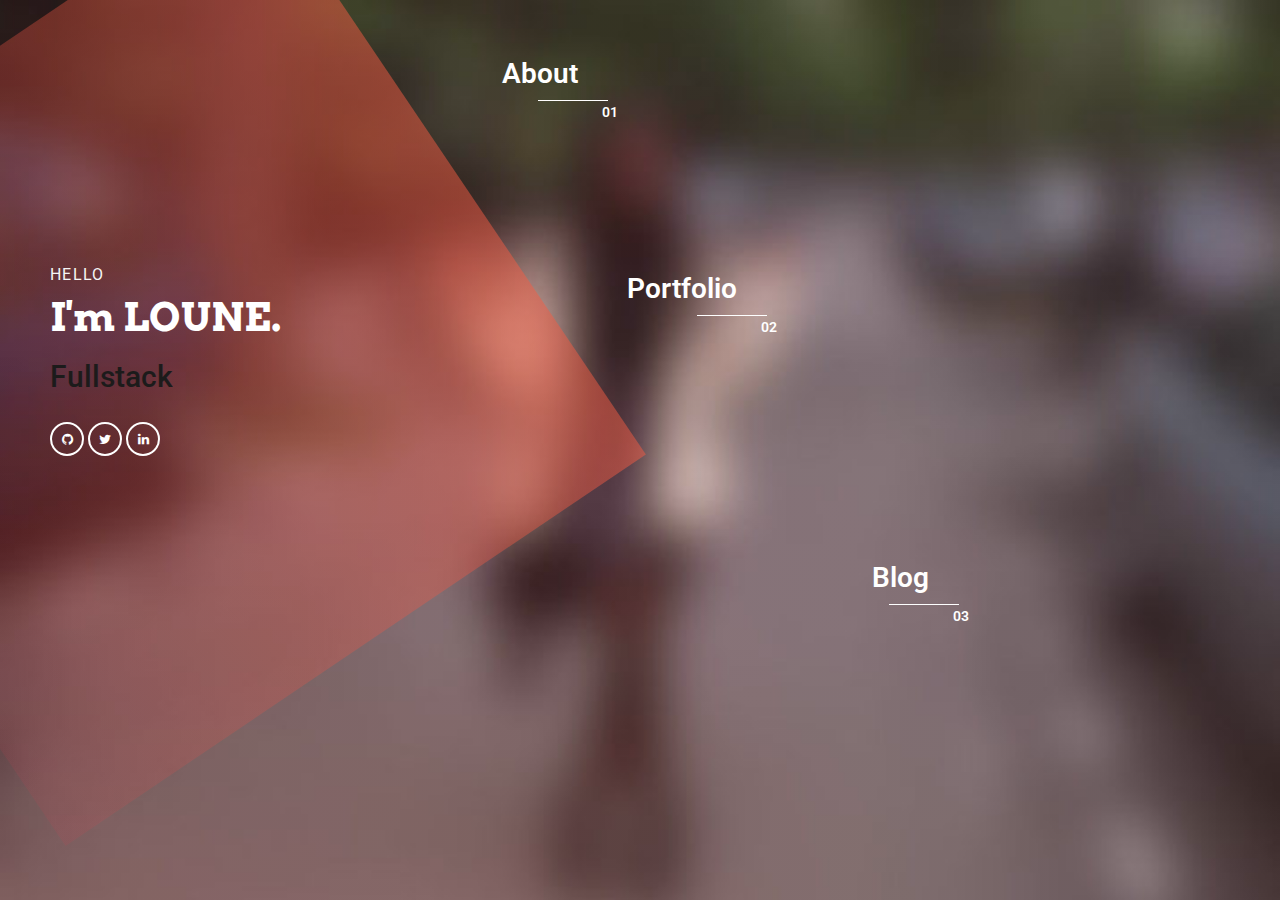
==== index.html @ af288741 "paris bg" ====
<!--Template Name: Falix Ford
File Name: index.html
Author Name: ThemeVault
Author URI: http://www.themevault.net/
License URI: http://www.themevault.net/license/-->

<!DOCTYPE html>
<html lang="en">
  <head>
    <title>Loune.dev</title>
    <meta name="description" content="LOUNE" />
    <meta name="keywords" content="" />
    <meta name="author" content="ThemeVault" />
    <meta charset="UTF-8" />
    <meta
      name="viewport"
      content="width=device-width, initial-scale=1, shrink-to-fit=no"
    />
    <link rel="icon" src="./images/favicon.png" type="image/gif" sizes="16x16"/>

    <!--styles-->
    <link rel="stylesheet" href="css/bootstrap.css" />
    <!--plugin css-->
    <link rel="stylesheet" href="css/owl.carousel.min.css" />
    <link rel="stylesheet" href="css/magnific-popup.css" />

    <!--custom css-->
    <link rel="stylesheet" href="css/style.css" />
    <link rel="stylesheet" href="css/responsive.css" />

    <!--script-->
    <script src="js/jquery-2.0.0.min.js" type="text/javascript"></script>
    <script src="js/bootstrap.min.js" type="text/javascript"></script>
    <script src="js/jquery.nicescroll.min.js" type="text/javascript"></script>
    <script src="js/jquery.typer.js" type="text/javascript"></script>
    <script src="js/shuffle.min.js" type="text/javascript"></script>
    <script src="js/shuffle.custom.js" type="text/javascript"></script>
    <script src="js/jquery.imagesloaded.js" type="text/javascript"></script>
    <script src="js/masonry.pkgd.min.js" type="text/javascript"></script>
    <script src="js/magnific-popup.js" type="text/javascript"></script>
    <script src="js/owl.carousel.min.js" type="text/javascript"></script>
    <script src="js/custom.js" type="text/javascript"></script>
  </head>
  <body class="home page-template">
    <div id="page" class="tv-page-wrapper">
      <div class="tv-top-fix-menu">
        <ul class="inline-menu">
          <li class="about menu-item active">
            About <span class="tv-menu-link-line">About</span>
          </li>
          <li class="portfolio menu-item">
            Portfolio <span class="tv-menu-link-line">Portfolio</span>
          </li>
          <li class="blog menu-item">
            Blog <span class="tv-menu-link-line">Blog</span>
          </li>

          <li id="close" class="menu-item"><i class="ti-close"></i></li>
        </ul>
      </div>

      <section
        class="tv-home tv-bg-img"
        style="
          background: transparent url('./images/parisbg-blur.jpg') repeat 0 0 / cover;
        "
      >
        <!--<section class="tv-home tv-bg-img">-->
        <div class="overlay opacity5"></div>
        <div class="container">
          <div class="intro-block">
            <div class="intro-block-container">
              <span class="tv-sl-text">Hello</span>
              <h1 class="text-white">I'm LOUNE.</h1>
              <div id="typer"></div>
              <div class="tv-social">
                <ul class="tv-social-box">
                  <li class="tv-social-link">
                    <a href="https://github.com/jasterix" target="_blank"
                      ><i class="fa fa-github"></i
                    ></a>
                  </li>
                  <li class="tv-social-link">
                    <a href="https://twitter.com/_jasterix" target="_blank"
                      ><i class="fa fa-twitter"></i
                    ></a>
                  </li>
                  <li class="tv-social-link">
                    <a href="http://linkedin.com/in/lounecalixte" target="_blank"
                      ><i class="fa fa-linkedin"></i
                    ></a>
                  </li>

                  <!-- <li class="tv-social-link">
                    <a href="https://dev.to/jasterix"
                      ><i class="fab fa-dev"></i
                    ></a>
                  </li> -->
                </ul>
              </div>
            </div>
          </div>
          <div class="tv-menu-blocks">
            <div class="about-block tv-menu-block">
              <div class="about-block-container">
                <h2 class="about menu-item">About</h2>
              </div>
            </div>
            <div class="portfolio-block tv-menu-block">
              <div class="portfolio-block-container">
                <h2 class="portfolio menu-item">Portfolio</h2>
              </div>
            </div>
            
                <div class="blog-block tv-menu-block">
                  <div class="blog-block-container">
                    <h2 class="blog menu-item">Blog</h2>
                  </div>
                </div>
          </div>
          <div class="content-blocks about">
            <section id="about" class="content">
              <div class="block-content">
                <div class="tv-section-heading">
                  <h2>About</h2>
                </div>
                <div class="tv-about-details">
                  <p>
                    I'm a former investment banker and consultant, who started a
                    tech company and decided to become my own CTO. This move
                    proved to be the perfect solution to an age old problem of
                    which comes first-- the product or the solution?
                  </p>
                  <p>
                    If the world would end in a week, I'd spend my last days
                    with my family, watching cartoons and binging on Ben and
                    Jerry's ice cream. But the world's ending aside, I look
                    forward to a future anchored in building products that solve
                    everyday problems for the not-quite-average consumer.
                  </p>

                  <div class="tv-about-details-info-list row">
                    <div class="col-sm-6">
                      <span>Interest : </span> full-time, apprenticeship,
                      freelance
                    </div>
                  </div>
                  <a href="https://drive.google.com/file/d/10_o2QBxjQ-9GS_CBAbNPNhFpAycazuOn/view?usp=sharing" target="_blank" class="btn btn-download" download="Loune resume">Download Resume</a>
                  <a href="mailto:jasterix19@gmail.com" class="btn btn-hire">Hire Me</a>
                </div>
              </div>
              <div class="block-content">
                <div class="tv-section-heading">
                  <h2>My Expertise</h2>
                </div>
                <div class="row">
                  <div class="col-md-6 media tv-expertise-media">
                    <div class="media-left">
                      <span class="ti-layout"></span>
                    </div>
                    <div class="media-body">
                      <h4 class="title">UI/UX Design &amp; Research</h4>
                      <p class="sec-p">
                        Primary research directly with end users to understand their needs and behaviors. Observe users' interactions with app at each iteration.
                      </p>
                    </div>
                  </div>
                  <div class="col-md-6 media tv-expertise-media">
                    <div class="media-left">
                      <span class="ti-pencil-alt"></span>
                    </div>
                    <div class="media-body">
                      <h4 class="title">Web Development</h4>
                      <p class="sec-p">
                        Front end development in Vanilla JavaScript, CSS or leveraging libraries like React, Redux, Material UI. 
                      </p>
                    </div>
                  </div>
                  <div class="col-md-6 media tv-expertise-media">
                    <div class="media-left">
                      <span class="ti-target"></span>
                    </div>
                    <div class="media-body">
                      <h4 class="title">Wireframing &amp; Prototyping</h4>
                      <p class="sec-p">
                        Initial wireframing on paper pencil or with tools like  Balsamiq.
                        Create clickable, interactive prototypes using Adobe XD.
                      </p>
                    </div>
                  </div>
                  <div class="col-md-6 media tv-expertise-media">
                    <div class="media-left">
                      <span class="ti-settings"></span>
                    </div>
                    <div class="media-body">
                      <h4 class="title">Project Management</h4>
                      <p class="sec-p">
                        Work in cross-cultural and cross-disciplinary teams, including with technical and non-technical professionals.
                      </p>
                    </div>
                  </div>
                  <!-- <div class="col-md-6 media tv-expertise-media">
                    <div class="media-left">
                      <span class="ti-lock"></span>
                    </div>
                    <div class="media-body">
                      <h4 class="title">Community Building</h4>
                      <p class="sec-p">
                        Lorem ipsum dolor sit amet, consectetur adipisicing
                        elit, sed do eiusmod tempor incididunt ut labore
                      </p>
                    </div>
                  </div> -->
                  <!-- <div class="col-md-6 media tv-expertise-media">
                    <div class="media-left"> -->
                      <!-- <span class="ti-stats-up"></span> -->
                    <!-- </div> -->
                    <!-- <div class="media-body">
                      <h4 class="title">Wireframing &amp; Prototyping</h4>
                      <p class="sec-p">
                        Initial wireframing on paper pencil or with tools like  Balsamiq.
                        Create clickable, interactive prototypes using Adobe XD.
                      </p>
                    </div> -->
                  <!-- </div> -->
                </div>
              </div>
              <div class="block-content">
                <div class="tv-section-heading">
                  <h2>My Experiences</h2>
                </div>
                <div class="tv-timeline-section">
                  <ul>
                    <li>
                      <div class="tv-year">2019</div>
                      <div class="tv-sep-line"></div>
                      <div class="tv-history-content">
                        <h4>Cowen and Company,​ Data Analyst</h4>
                        <p>
                            Manage data.​ Reorganize 12 Excel spreadsheets (representing ~10,000 records) into 3 distinct categories- 1. company profiles, 2. contacts, 3. company interactions. Use advanced Excel formulas to create interface for bankers to view all data for one company.
                        </p>
                        <p>
                            Build overall data strategy.​ with senior management to understand technical and business needs. Proposed solutions to the Chairman, COO, and Directors. Evaluated 10+ products, before activating IT, Compliance and executives to improve data stack.
                        </p>
                        <p>
                            Collaborate across groups.​ Meet stakeholders across Cowen to source ideas and opportunities for future process improvements.
                        </p>
                      </div>
                    </li>
                    <li>
                        <div class="tv-year">2019</div>
                        <div class="tv-sep-line"></div>
                        <div class="tv-history-content">
                          <h4>
                            Software Engineering Immersive – Fullstack</h4>
                          <p>
                            An intensive training program designed to equip New Yorkers with the skills necessary to launch careers in web development. This program includes three months of intensive, full-time on-campus training, including classes/lectures, individual, pair and group programming projects, code challenges, presentations and more.
                          </p>
                        </div>
                      </li>
                    <li>
                      <div class="tv-year">2017</div>
                      <div class="tv-sep-line"></div>
                      <div class="tv-history-content">
                        <h4>
                        Patch Benefit,​ Founder and CEO</h4>
                        <p>
                            Executed strategy.​ Patch was an SMS app that empowered employees to use their health insurance, wellness benefits and
                            perks more effectively. Leveraged AI to automatically answer any HR-related questions that employees have via text message.
                        </p>
                      </div>
                    </li>
                    <li>
                      <div class="tv-year">2014</div>
                      <div class="tv-sep-line"></div>
                      <div class="tv-history-content">
                        <h4>Nomura Securities, ​Healthcare Analyst</h4>
                        <p>
                            Created valuation model. ​Leveraged Microsoft Excel to evaluate $300M acquisition of startup diagnostics company.
                        </p>
                        <p>
                            Managed documentation. ​Held discussion logs and technology specs of innovative company for US, European and Asian buyers.
                        </p>
                        <p>
                            Analyzed technical reports. ​Supported Japanese technology multinational through its $5B acquisition program. Created industry
                            landscape of innovative companies in the diagnostics space. Refined list of 50+ companies to 3 technology leaders in the space.
                        </p>
                      </div>
                    </li>
                    <li>
                      <div class="tv-year">2013</div>
                      <div class="tv-sep-line"></div>
                      <div class="tv-history-content">
                        <h4>Ernst & Young,​ Strategy and M&A Consultant</h4>
                        <p>
                            Measured Growth Strategy.​ Compared efficacy of five strategic go-to-market options for multinational communications.
                        </p>
                        <p>
                            Completed Commercial Due Diligence.​ Evaluated dynamics, customer relationships and revenue projections of a Target.
                        </p>
                        <p>
                            Market Investment.​ Built dashboard to evaluate potential targets, adjusted for impact of regulatory concerns.
                        </p>
                      </div>
                    </li>
                  </ul>
                </div>
              </div>

              <div class="block-content">
                <div class="tv-section-heading">
                  <h2>My Hobbies</h2>
                </div>
                <div
                  id="testimonial"
                  class="owl-carousel owl-theme owl-loaded owl-drag"
                >
                  <div class="item btn-hire testimonials">
                    <blockquote>
                      Refining my fluency in French
                    </blockquote>
                  </div>
                  <div class="item testimonials btn-hire">
                    <blockquote>
                      Attempting to play Joe Hisaishi on the piano
                    </blockquote>
                  </div>
                  <div class="item btn-hire testimonials">
                    <blockquote>
                      Embracing high-intensity interval training (HIIT)
                    </blockquote>
                  </div>
                  <div class="item btn-hire testimonials">
                    <blockquote>
                      Winning at Scrabble
                    </blockquote>
                  </div>
                </div>
              </div>
            </section>
          </div>
          <!----------------------Portfolio------------------------------------>
          <div class="content-blocks portfolio">
            <section class="content">
              <div class="block-content">
                <div class="tv-section-heading">
                  <h2>portfolio</h2>
                </div>
                <div class="row">
                  <div class="tv-filter-wrapper col-md-12">
                    <div class="portfolio-filter filter-options">
                      <label>Filters:</label>
                      <button class="active" data-group="all">all</button>
                      <button data-group="javascript">JavaScript</button>
                      <button data-filter=".rails" data-group="rails">Ruby on Rails</button>
                      <button data-group="print">Snippets</button>
                      <button data-group="branding">Algorithms</button>
                      
                    </div>
                  </div>
                  <div
                    id="grid"
                    class="portfolio-grid my-shuffle-container my-shuffle"
                  >
                    <div
                      class="item web picture-item col-lg-4 col-md-6 col-sm-12 tv-grid-gutter-10"
                      data-groups='["javascript", "rails"]'
                    >
                     <a href="./status-project.html" class="tv-single-portfolio tv-open-popup-page">
                        <img src="https://media3.giphy.com/media/3xz2Bw12fe9iyG06v6/giphy.gif?cid=4ca295bb7750444a82432a7d1894ced554cc088083d91c00&rid=giphy.gif" alt="" />
                        <div class="content">
                            <bolder>
                          <h4 class="title">HTTP Status Gipher</h4>
                          
                          <span class="cat">Vanilla JavaScript</span>
                        </b>
                        </div>
                      </a>
                    </div>

                    <!-- ---------------------- -->
                    <div
                      class="item uiux picture-item col-lg-4 col-md-6 col-sm-12 tv-grid-gutter-10"
                      data-groups='["javascript"]'
                    >
                      <a
                        href="single-project.html"
                        class="tv-single-portfolio tv-open-popup-page"
                      >
                        <img src="https://camo.githubusercontent.com/95379366bb5676e01733401a083f65ca1af9a7f3/68747470733a2f2f692e696d6775722e636f6d2f7a66365033354f2e706e67" alt="" />
                        <div class="content">
                          <h4 class="title">localStore</h4>
                          <span class="cat">Vanilla JavaScript</span>
                        </div>
                      </a>
                    </div>
                    <div
                      class="item branding picture-item col-lg-4 col-md-6 col-sm-12 tv-grid-gutter-10"
                      data-groups='["rails", "javascript"]'
                    >
                      <a
                        href="single-project.html"
                        class="tv-single-portfolio tv-open-popup-page"
                      >
                        <img src="images/post-img2.jpg" alt="" />
                        <div class="content">
                          <h4 class="title">The Good Good</h4>
                          <span class="cat">React / Redux / Rails</span>
                        </div>
                      </a>
                    </div>
                    <div
                      class="item uiux picture-item col-lg-4 col-md-6 col-sm-12 tv-grid-gutter-10"
                      data-groups='["javascript"]'
                    >
                      <a
                        href="single-project.html"
                        class="tv-single-portfolio tv-open-popup-page"
                      >
                        <img src="./images/portfolio-item9.jpg" alt="" />
                        <div class="content">
                          <h4 class="title">Virtual Tech Calendar</h4>
                          <span class="cat">Vanilla JavaScript / Nodejs</span>
                        </div>
                      </a>
                    </div>
                    <div
                      class="item web picture-item col-lg-4 col-md-6 col-sm-12 tv-grid-gutter-10"
                      data-groups='["javascript"]'
                    >
                     <a
                        href="single-project.html"
                        class="tv-single-portfolio tv-open-popup-page"
                      >
                        <img src="images/post-img3.jpg" alt="" />
                        <div class="content">
                          <h4 class="title">BLK-Wall</h4>
                          <span class="cat">JavaScript / Nodejs</span>
                        </div>
                      </a>
                    </div>
                    <div
                      class="item print picture-item col-lg-4 col-md-6 col-sm-12 tv-grid-gutter-10"
                      data-groups='["print"]'
                    >
                     <!--   <a
                        href="single-project.html"
                        class="tv-single-portfolio tv-open-popup-page"
                      >
                        <img src="images/portfolio-item11.jpg" alt="" />
                        <div class="content">
                          <h4 class="title">Lorem Ipsum</h4>
                          <span class="cat">Web Design</span>
                        </div>
                      </a>
                    </div>
                    <div
                      class="item branding picture-item col-lg-4 col-md-6 col-sm-12 tv-grid-gutter-10"
                      data-groups='["branding"]'
                    >
                      <a
                        href="single-project.html"
                        class="tv-single-portfolio tv-open-popup-page"
                      >
                        <img src="images/portfolio-item19.jpg" alt="" />
                        <div class="content">
                          <h4 class="title">Lorem Ipsum</h4>
                          <span class="cat">Web Design</span>
                        </div>
                      </a>
                    </div>
                    <div
                      class="item web picture-item col-lg-4 col-md-6 col-sm-12 tv-grid-gutter-10"
                      data-groups='["web"]'
                    >
                      <a
                        href="single-project.html"
                        class="tv-single-portfolio tv-open-popup-page"
                      >
                        <img src="images/portfolio-item9.jpg" alt="" />
                        <div class="content">
                          <h4 class="title">Lorem Ipsum</h4>
                          <span class="cat">Web Design</span>
                        </div>
                      </a>
                    </div>
                    <div
                      class="item print picture-item col-lg-4 col-md-6 col-sm-12 tv-grid-gutter-10"
                      data-groups='["print"]'
                    >
                      <a
                        href="single-project.html"
                        class="tv-single-portfolio tv-open-popup-page"
                      >
                        <img src="images/port9.jpg" alt="" />
                        <div class="content">
                          <h4 class="title">Lorem Ipsum</h4>
                          <span class="cat">Web Design</span>
                        </div>
                      </a>
                    </div>
                    <div
                      class="item uiux picture-item col-lg-4 col-md-6 col-sm-12 tv-grid-gutter-10"
                      data-groups='["uiux"]'
                    >
                      <a
                        href="single-project.html"
                        class="tv-single-portfolio tv-open-popup-page"
                      >
                        <img src="images/port10.jpg" alt="" />
                        <div class="content">
                          <h4 class="title">Lorem Ipsum</h4>
                          <span class="cat">Web Design</span>
                        </div>
                      </a>
                    </div>
                    <div
                      class="item branding picture-item col-lg-4 col-md-6 col-sm-12 tv-grid-gutter-10"
                      data-groups='["branding"]'
                    >
                      <a
                        href="single-project.html"
                        class="tv-single-portfolio tv-open-popup-page"
                      >
                        <img src="images/portfolio-item12.jpg" alt="" />
                        <div class="content">
                          <h4 class="title">Lorem Ipsum</h4>
                          <span class="cat">Web Design</span>
                        </div>
                      </a>
                    </div>
                  </div>
                </div> -->
              </div>
            </section>
          </div>
          <!----------------------End------------------------------------------->

          <!----------------------Blog------------------------------------------>
          <div class="content-blocks blog">
            <section class="content">
              <div class="block-content">
                <div class="tv-section-heading">
                  <h2>Blog</h2>
                  
                </div>
                <div class="row">
                  <div class="col-md-10 mx-auto">
                    <div class="post">
                      <div class="post-thumbnail text-center">
                        <a class="" href="https://dev.to/jasterix" target="_blank">
                          <img
                            src="https://res.cloudinary.com/practicaldev/image/fetch/s--RpsqBXFD--/c_fill,f_auto,fl_progressive,h_320,q_auto,w_320/https://dev-to-uploads.s3.amazonaws.com/uploads/user/profile_image/175998/b05220f8-e8d9-458f-9066-b3fcd946fa25.jpg"
                            alt="blog-avatar"
                          />
                        </a>
                      </div>
                      <div class="post-title text-center">
                        <a class="" <a href="https://dev.to/jasterix" target="_blank"
                        <!-- tv-open-popup-page -->
                          ><h2>Jasterix Online</h2></a
                        >
                        <p class="post-info">
                          <!-- <span class="post-author"
                            >Posted by Walter Hucko</span
                          > -->
                          <span class="slash"></span>
                          <span class="post-date">Loune</span>
                          <span class="slash"></span>
                          <span class="post-catetory">Who is Jasterix?</span>
                        </p>
                      </div>
                      <div class="post-body">
                        <p>
                          My name being five letters, it is often unavailable on
                          social networking sites. And so Jasterix born, as the
                          professional counterpart to my personal social media
                          handles. Bonus points if you can figure out the
                          inspiration behind the name.
                        </p>
<p>                          As for the Mojo Jojo avatar, who is more resilient than Mojo?</p>
                        
                        <a
                          class="btn "
                          href="https://dev.to/jasterix" target="_blank"
                          >Check out my DEV blog!</a
                        >
                      </div>
                    

                    <div class="post">
                      <div class="post-thumbnail text-center">
                        <a class="" href="https://dev.to/jasterix" target="_blank">
                          <img
                            src="https://i.imgur.com/CrKG5ae.jpg"
                            alt="blog-image"
                          />
                        </a>
                      </div>
                      <div class="post-title text-center">
                        <span class="slash"></span>
                      </div>
                      <div class="post-title text-center">
                        <a class=""  href="https://dev.to/jasterix" target="_blank"
                          ><h2>DEV Blog Statistics</h2></a
                        >
                        <p class="post-info">
                          <span class="slash"></span>
                          <span class="post-date">As of May 2020</span>
                          <span class="slash"></span>
                          <span class="post-catetory">Follow my journey</span>
                        </p>
                      </div>
                      <div class="post-body">
                        <p>
                          In June 2019, I started a technical blog to track my progress from noob developer to JavaScript ninja. Surprisingly, people wanted to read my musings and my blog readership shot up to over 5,000 between June and December 2020. While COVID-19 has hindered my ability to blog regularly, I have a ton of blog ideas that are ready to go. So stay tuned!
                        </p>
                        <a
                          class="btn "
                          <a href="https://dev.to/jasterix" target="_blank"
                          >Check out my DEV blog!</a
                        >
                      </div>
                    </div>
                  </div>
                </div>
              </div>
            </section>
          </div>
          <!----------------------End------------------------------------------>

          <!----------------------Popup------------------------------------------>
          <div class="content-blocks popup">
            <div id="close-pop" class="close-popup">
              <i class="ti-close"></i>
            </div>
            <section class="content">
              <div class="block-content"></div>
            </section>
          </div>
          <!----------------------End------------------------------------------>
        </div>
      </section>
    </div>
  </body>
</html>
---- css/style.css ----
/*
Template Name: Falix Ford
File Name: style.css
Author Name: ThemeVault
Author URI: http://www.themevault.net/
License URI: http://www.themevault.net/license/
*/

/* FONTS*/

@import url("https://fonts.googleapis.com/css?family=Montserrat:300,400,500,600,700,800");
@import url("https://fonts.googleapis.com/css?family=Roboto:300,400,500,700,900");
@import url("https://fonts.googleapis.com/css?family=Arvo:400,700");
@import url("https://fonts.googleapis.com/css?family=Wendy+One");

/*font icon*/
@import "../fonts/font-awesome-4.7.0/css/font-awesome.min.css";
@import "../fonts/themify-icons/themify-icons.css";
@import "../fonts/et-line-font/style.css";

/*-------------------------------*/
/*- DEFAULTS --------------------*/
/*-------------------------------*/
html {
  font-family: sans-serif;
  font-size: 13px;
  -webkit-tap-highlight-color: transparent;
  margin: 0;
  padding: 0;
  -webkit-text-size-adjust: none;
  -webkit-font-smoothing: antialiased;
  -moz-font-smoothing: antialiased;
  text-rendering: optimizeLegibility;
  -webkit-overflow-scrolling: touch;
}
body {
  background-color: #fff;
  font-family: "Roboto", sans-serif;
  color: #7e7e7e;
  font-size: 1.18rem;
  line-height: 1.4;
  position: relative;
  overflow-x: hidden;
}

a,
button {
  text-decoration: none;
  cursor: pointer;
}
a:focus,
a:active {
  outline: none !important;
}
a {
  color: inherit;
}
a:hover {
  color: #ed3238;
  outline: none !important;
  text-decoration: none;
}
ul {
  margin: 0;
  padding: 0;
  list-style: none;
}
.form-control::-webkit-input-placeholder {
  opacity: 1;
}
::selection {
  color: #fff;
  background: #eb3349;
}
::-moz-selection {
  color: #fff;
  background: #eb3349;
}
textarea:focus,
textArea:focus,
input[type="text"]:focus,
input[type="password"]:focus,
input[type="datetime"]:focus,
input[type="datetime-local"]:focus,
input[type="date"]:focus,
input[type="month"]:focus,
input[type="time"]:focus,
input[type="week"]:focus,
input[type="number"]:focus,
input[type="email"]:focus,
input[type="url"]:focus,
input[type="search"]:focus,
input[type="tel"]:focus,
input[type="color"]:focus,
.uneditable-input:focus {
  border-color: none;
  box-shadow: none !important;
  outline: 0 none;
  border-color: #000 !important;
}
button,
input,
optgroup,
select,
textarea {
  color: inherit;
  font: inherit;
  margin: 0;
}
button:active,
button:focus {
  outline: none !important;
  text-decoration: none;
}
h1,
h2,
h3,
h4,
h5,
h6 {
  margin: 0 0 10px 0;
}
p {
  margin-bottom: 0;
  font-size: 15px;
  line-height: 26px;
}
iframe {
  display: block;
  max-width: 100%;
}
/*main home page*/
.tv-home {
  /*background-size: cover;*/
  height: 100vh;
  overflow: hidden;
  position: fixed;
  width: 100%;
  z-index: 0;
  background: rgba(0, 0, 0, 0)
    linear-gradient(
      to right,
      rgba(235, 51, 73, 1) 0%,
      rgba(244, 92, 67, 1) 100%
    )
    repeat scroll 0 0;
}

.overlay {
  background: rgba(0, 0, 0, 0)
    linear-gradient(
      to right,
      rgba(235, 51, 73, 1) 0%,
      rgba(244, 92, 67, 1) 100%
    )
    repeat scroll 0 0;
  height: 100%;
  position: fixed;
  width: 100%;
}
.opacity5 {
  opacity: 0.1;
}
.text-color-1 {
  color: #1c1b1b;
}

/*intro section*/
#typer {
  height: 55px;
}
.intro-block {
  display: table;
  height: 700px;
  position: absolute;
  transition: all 0.5s ease 0s;
  width: 700px;
  z-index: 1;
  background: rgba(0, 0, 0, 0)
    linear-gradient(
      to right,
      rgba(235, 51, 73, 0.1) 0%,
      rgba(244, 92, 67, 0.5) 100%
    )
    repeat scroll 0 0;
}
.intro-block {
  left: -190px;
  top: 10px;
  transform: rotate(-34deg);
}
.intro-block-container {
  display: table-cell;
  padding-left: 240px;
  transform: rotate(34deg);
  vertical-align: middle;
}
.intro-block-container h1,
.intro-block-container h2 {
  color: #fff;
  font-weight: 700;
  margin-bottom: 10px;
  text-transform: capitalize;
  font-family: Arvo;
  font-size: 40px;
  line-height: 60px;
  margin: 0;
}
.tv-sl-text {
  font-size: 16px;
  letter-spacing: 0.1rem;
  color: #f6f6f6;
  text-transform: uppercase;
}
.intro-block-container h2 {
  font-size: 30px;
  font-weight: 500;
  text-transform: capitalize;
  font-family: Roboto;
}
/*social*/
.tv-social {
  margin-top: 20px;
}
.tv-social-link {
  display: inline-block;
}
.tv-social-link a {
  border: 2px solid #fff;
  border-radius: 50%;
  color: #fff;
  display: block;
  font-size: 13px;
  height: 34px;
  line-height: 32px;
  text-align: center;
  width: 34px;
}
.tv-social-link a:hover {
  border-color: #fff;
  background: #fff;
  color: #eb3349;
}

/*menu block*/
.tv-menu-blocks {
  transition: all 0.5s ease 0s;
  cursor: pointer;
}
.about-block {
  display: table;
  height: 300px;
  position: absolute;
  transition: all 0.5s ease 0s;
  width: 430px;
  z-index: 99;
}
.about-block {
  left: 382px;
  top: -151px;
  transform: rotate(-34deg);
}
.about-block-container {
  display: table-cell;
  padding: 150px 0 0 70px;
  transform: rotate(34deg);
  vertical-align: middle;
}
h2.menu-item {
  color: #fff;
  font-size: 28px;
  font-weight: 600;
  margin: 50px;
  position: relative;
  transition: all 1s ease-out 0s;
  display: inline-block;
}
h2.about.menu-item::before {
  content: "01";
}
h2.menu-item::before {
  font-size: 14px;
  right: -40px;
  position: absolute;
  bottom: -30px;
  transition: all 0.5s ease 0s;
}
h2.menu-item::after {
  background: #fff none repeat scroll 0 0;
  content: "";
  height: 1px;
  right: -30px;
  position: absolute;
  bottom: -10px;
  transition: all 0.5s ease 0s;
  width: 70px;
}
.portfolio-block {
  display: table;
  height: 400px;
  position: absolute;
  transition: all 0.5s ease 0s;
  width: 430px;
  z-index: 1;
}
.portfolio-block {
  left: 577px;
  top: 89px;
  transform: rotate(-34deg);
}
.portfolio-block-container {
  display: table-cell;
  transform: rotate(34deg);
  vertical-align: middle;
}
h2.portfolio.menu-item::before {
  content: "02";
}
.blog-block {
  display: table;
  height: 300px;
  position: absolute;
  transition: all 0.5s ease 0s;
  width: 430px;
  z-index: 1;
}
.blog-block {
  left: 772px;
  top: 428px;
  transform: rotate(-34deg);
}
.blog-block-container {
  display: table-cell;
  padding-left: 50px;
  transform: rotate(34deg);
  vertical-align: middle;
}
h2.blog.menu-item::before {
  content: "03";
}
.contact-block {
  display: table;
  height: 400px;
  position: absolute;
  transition: all 0.5s ease 0s;
  width: 430px;
  z-index: 1;
}
.contact-block {
  left: 1067px;
  top: 48px;
  transform: rotate(-34deg);
  background: rgba(0, 0, 0, 0)
    linear-gradient(
      to right,
      rgba(235, 51, 73, 0.1) 0%,
      rgba(244, 92, 67, 0.5) 100%
    )
    repeat scroll 0 0;
}
.contact-block-container {
  display: table-cell;
  transform: rotate(34deg);
  vertical-align: middle;
}
h2.contact.menu-item::before {
  content: "04";
}
.tv-menu-block:hover h2.menu-item::before {
  right: -40px;
  bottom: -20px;
}
.tv-menu-block:hover h2.menu-item::after {
  right: -40px;
  bottom: 14px;
}
.tv-expertise-media {
  margin-bottom: 50px;
}
.tv-expertise-media .media-left {
  padding-right: 32px;
}
.tv-expertise-media .media-left span {
  color: #eb3349;
  font-size: 32px;
}
.tv-expertise-media .media-body {
  padding-right: 35px;
}
.tv-expertise-media .media-body .title {
  color: #1c1b1b;
  cursor: pointer;
  font: 500 16px "Roboto", sans-serif;
  text-transform: uppercase;
  transition: all 0.4s linear 0s;
}

/*Experience section*/
.tv-timeline-section {
  position: relative;
}
.tv-timeline-section > ul > li .tv-year {
  color: #333;
  display: table-cell;
  font-size: 18px;
  font-weight: 600;
  line-height: 28px;
}
.tv-timeline-section > ul > li .tv-sep-line::before {
  background: #e6e6e6 none repeat scroll 0 0;
  border-radius: 100%;
  bottom: -5px;
  content: "";
  left: 50%;
  position: absolute;
  top: 20px;
  transform: translateX(-50%);
  width: 1px;
}
.tv-timeline-section > ul > li .tv-sep-line::after {
  background: #eb3349;
  border-radius: 100%;
  content: "";
  height: 9px;
  left: 50%;
  position: absolute;
  top: 8px;
  transform: translateX(-50%);
  width: 9px;
}
.tv-timeline-section > ul > li .tv-sep-line {
  display: table-cell;
  position: relative;
  width: 80px;
}
.tv-timeline-section > ul > li .tv-history-content {
  display: table-cell;
  padding: 0 0 50px;
}
.tv-timeline-section > ul > li .tv-history-content h4 {
  color: #1c1b1b;
  font-family: Montserrat;
  font-size: 16px;
  font-weight: 600;
}
.tv-timeline-section > ul > li .tv-history-content p {
  font-family: Lato;
  font-size: 14px;
  line-height: 20px;
  margin-bottom: 0;
  width: 90%;
}
/*Testimonial*/
.testimonials {
  /* background: #f6f6f6; */
  background: white;
  border: 2px solid #eb3349;
  margin: 0 0 50px 0;
  position: relative;
}
.testimonials blockquote {
  border-left: medium none;
  color: #333;
  font-size: 20px;
  padding: 40px 15px;
  text-align: center;
}
.testimonials .quote {
  color: #1c1b1b;
  display: block;
  font-size: 14px;
  margin-top: 20px;
}
.testimonials .quote span {
  font-weight: 700;
}
#testimonial .owl-nav {
  bottom: -25px;
  color: #666;
  cursor: pointer;
  font-size: 18px;
  left: 50%;
  padding: 10px;
  position: absolute;
  transform: translateX(-50%);
  z-index: 999999999;
}
#testimonial .owl-prev {
  float: left;
  margin: 10px;
}
#testimonial .owl-next {
  float: right;
  margin: 10px;
}

/*menu container*/
.tv-top-fix-menu {
  background: #fff;
  box-shadow: 0 -1px #dddddd inset;
  padding-bottom: 10px;
  padding-top: 10px;
  position: fixed;
  right: 13px;
  top: -60px;
  transition: all 0.5s ease 0s;
  width: 69%;
  z-index: 1;
}
.inline-menu {
  float: right;
  margin-bottom: 0;
  margin-right: 20px;
  margin-top: 0;
}
.tv-top-fix-menu.showx {
  top: 0;
}
.inline-menu li {
  font-style: normal;
  font-weight: 500;
  letter-spacing: 0.2em;
  text-transform: uppercase;
  transition: color 0.2s ease-in-out 0s;
  color: #333;
  cursor: pointer;
  display: inline-block;
  line-height: 40px;
  padding: 0 15px;
  font-size: 12px;
}
.inline-menu li.active,
.inline-menu li:hover {
  color: #333;
}
.inline-menu li.active {
  cursor: text;
}
.tv-menu-link-line::after {
  border-bottom: 2px solid #eb3349;
  bottom: 0;
  content: "";
  left: 0;
  opacity: 0;
  position: absolute;
  transform: scale(0, 1);
  transform-origin: left center 0;
  transition: transform 0.3s ease 0s, opacity 0.3s ease 0s;
  width: 100%;
}
.tv-menu-link-line {
  bottom: 0;
  color: transparent;
  display: block;
  pointer-events: none;
  position: absolute;
}
.tv-top-fix-menu .menu-item:hover .tv-menu-link-line:after,
.tv-top-fix-menu .menu-item.active .tv-menu-link-line:after {
  opacity: 1;
  transform: scale(1, 1);
}
.tv-top-fix-menu .menu-item.active,
.tv-top-fix-menu .menu-item:hover {
  color: #eb3349;
}

/*content blocks*/
.content-blocks {
  background: #fff none repeat scroll 0 0;
  height: 100vh;
  left: 30%;
  opacity: 0.5;
  overflow-x: hidden;
  overflow-y: scroll;
  position: fixed;
  top: 100%;
  transition: opacity 0.7s ease-out 0s;
  width: 70%;
  z-index: 1;
}
.content {
  height: auto;
  overflow: hidden;
  padding: 120px 70px 30px;
  position: relative;
}
.block-content {
  margin: 0 0 70px;
  overflow: hidden;
}
.content-blocks.showx {
  opacity: 1;
  top: 0;
}

/*after click effect*/
.intro-block.reverse {
  border: medium none;
  display: table;
  height: 100%;
  left: 0;
  position: absolute;
  top: 0;
  transform: rotate(0deg);
  width: 30%;
}
.intro-block-container.reverse {
  display: table-cell;
  height: 100%;
  padding: 0 30px;
  transform: rotate(0deg);
  vertical-align: middle;
}
.hidex {
  opacity: 0;
  visibility: hidden;
  z-index: -1;
}
.tv-menu-blocks.hidex {
  z-index: -999;
}
/*heading*/
.tv-section-heading {
  padding-top: 7px;
  position: relative;
  margin-bottom: 30px;
}
.tv-section-heading h2::before {
  background: #eb3349;
  content: "";
  height: 2px;
  position: absolute;
  left: 0;
  top: 0;
  width: 50px;
}
.tv-section-heading h2::after {
  background: #eb3349;
  content: "";
  height: 2px;
  position: absolute;
  left: 55px;
  top: 0;
  width: 15px;
}
.tv-section-heading h2 {
  color: #1c1b1b;
  font-weight: 500;
  font-size: 20px;
  line-height: 30px;
  letter-spacing: 1px;
  padding-bottom: 5px;
  padding-top: 20px;
  position: relative;
  text-transform: uppercase;
  margin-bottom: 0;
}
.tv-section-heading p {
  line-height: 1;
  left: 80px;
  position: absolute;
  top: 0;
}
.tv-about-details-info-list {
  border-bottom: 1px solid #ddd;
  border-top: 1px solid #ddd;
  margin: 20px 0;
  overflow: auto;
  padding-bottom: 20px;
  padding-top: 20px;
}
.tv-about-details-info-list > div {
  padding-left: 0;
  padding-right: 0;
}
.tv-about-details p + p {
  margin-top: 15px;
}
.tv-about-details-info-list span {
  color: #333;
  font-weight: 400;
  margin-right: 5px;
  line-height: 2;
}

/*portfolio*/
.tv-mb-30 {
  margin-bottom: 30px;
}
.tv-filter-wrapper h5 {
  display: inline-block;
  font-weight: 600;
  line-height: 18px;
  margin-bottom: 0;
  text-transform: capitalize;
}
.portfolio-filter {
  display: inline-block;
}
.portfolio-filter button.active,
.portfolio-filter button:hover {
  color: #eb3349;
}
.portfolio-filter label {
  color: #1c1b1b;
}
.portfolio-filter button {
  background-color: transparent;
  border: none;
  display: inline-block;
  margin-left: 15px;
  text-transform: capitalize;
  cursor: pointer;
  font-weight: 400;
  padding: 2px 8px;
  transition: all 0.3s ease 0s;
}
.portfolio-filter button:first-child {
  margin-left: 0;
}
.portfolio-grid {
  float: left;
  width: 100%;
  margin-top: 30px;
}
.tv-grid-gutter-10 {
  padding: 10px;
}
.tv-single-portfolio::before {
  background: transparent linear-gradient(to right bottom, #eb3349, #f45c43)
    repeat scroll 0 0;
  bottom: 0;
  content: "";
  left: 0;
  opacity: 0;
  position: absolute;
  right: 0;
  top: 0;
  transition: all 0.3s ease 0s;
  z-index: 2;
}
.tv-single-portfolio {
  color: #fff;
  display: block;
  position: relative;
}
.tv-single-portfolio img {
  width: 100%;
}
.tv-single-portfolio .content {
  color: #fff;
  left: 0;
  position: absolute;
  right: 0;
  text-align: center;
  top: 50%;
  transform: translateY(-50%);
  transition: all 0.3s ease 0s;
  z-index: 5;
}
.tv-single-portfolio .content .title {
  color: #fff;
  font-size: 16px;
  font-weight: 700;
  margin-bottom: 5px;
  opacity: 0;
  position: relative;
  text-transform: uppercase;
  top: -30px;
  transition: all 0.3s ease 0s;
}
.tv-single-portfolio .content .cat {
  color: #fff;
  display: block;
  font-size: 12px;
  line-height: 20px;
  opacity: 0;
  position: relative;
  text-transform: uppercase;
  top: 30px;
  transition: all 0.3s ease 0s;
}
.tv-single-portfolio:hover .content {
  opacity: 1;
}
.tv-single-portfolio:hover .content .title {
  opacity: 1;
  top: 0;
}
.tv-single-portfolio:hover .content .cat {
  opacity: 1;
  top: 0;
}

.tv-single-portfolio:hover::before {
  opacity: 0.85;
}
img {
  display: flex;
  float: left;
  max-width: 100%;
}
/*single portfolio*/
.content-blocks.popup {
  left: 100%;
  opacity: 0.3;
  top: 0;
  transition: all 0.3s ease-out 0s;
}
.content-blocks.popup.showx {
  left: 30%;
  opacity: 1;
}
.tv-port-image-grid {
  width: 250%;
  /* margin-left: 0;
  margin-right: 0; */
}
.tv-offspace-top-50 {
  margin-top: 50px !important;
}
.tv-offspace-top-40 {
  margin-top: 40px !important;
  width: 250%;
}
.tv-grid-gutter-00 {
  padding: 0;
}
.tv-port-item > a {
  display: block;
  margin: 0;
  overflow: hidden;
  padding: 0;
}
.tv-port-img-overlay {
  overflow: hidden;
  position: relative;
}
.tv-port-img-overlay::after {
  background: rgba(255, 255, 255, 0) none repeat scroll 0 0;
  content: "";
  display: block;
  height: 100%;
  left: 0;
  position: absolute;
  top: 0;
  transition: all 0.27s cubic-bezier(0.3, 0.1, 0.58, 1) 0s;
  width: 100%;
}
.tv-port-img-overlay img {
  display: block;
  overflow: hidden;
  transition: all 0.3s cubic-bezier(0.3, 0.1, 0.58, 1) 0s;
  width: 100%;
  backface-visibility: hidden;
  height: auto;
}
.tv-port-overlay-icon {
  opacity: 0;
  width: 100%;
}
.tv-port-icon {
  color: #fff;
  font-size: 24px;
  left: 50%;
  position: absolute;
  top: 50%;
  transform: translateX(-50%);
  transition: all 0.27s cubic-bezier(0.3, 0.1, 0.58, 1) 0s;
}
.tv-port-item:hover .tv-port-img-overlay::after {
  background: rgba(16, 16, 16, 0.7) none repeat scroll 0 0;
}
.tv-port-item:hover .tv-port-img-overlay img {
  transform: scale(1.3) translateZ(0px);
}
.tv-port-item:hover .tv-port-overlay-icon {
  opacity: 1;
}
.tv-black-text {
  color: #1c1b1b !important;
}
.tv-para {
  line-height: 26px;
}
.tv-light-blackgray-text {
  color: #6f6f6f;
}
.tv-offspace-botttom-3per {
  margin-bottom: 3% !important;
}
.tv-text-high {
  color: #1c1b1b;
  font-size: 18px;
  line-height: 30px;
}
.close-popup {
  background: #fff;
  box-shadow: 0 -1px #dddddd inset;
  padding-bottom: 10px;
  padding-top: 10px;
  transition: all 0.5s ease 0s;
  text-align: center;
}
.close-popup i {
  color: #1c1b1b;
  cursor: pointer;
}

/*Blog*/
.post {
  background-color: #fff;
  margin: 25px 0;
}
.post-title h2 {
  color: #1c1b1b;
  font-size: 24px;
  margin-bottom: 15px;
  margin-top: 40px;
  text-transform: uppercase;
  font-family: Montserrat;
}
.post-info::after {
  background: #eb3349;
  content: "";
  display: block;
  height: 2px;
  margin: 20px auto;
  width: 40px;
}
.post-info {
  font-size: 14px;
  margin-bottom: 20px;
}
.post-info span {
  padding: 0 2px;
  font-family: Montserrat;
}
.post-info .slash::before {
  content: "/";
}
.post-body {
  padding: 20px 0;
  text-align: center;
}
.post-body p {
  font-family: Montserrat;
  margin-bottom: 20px;
}

/*contact*/
.tv-alt-font {
  font-family: Montserrat;
}
.tv-font-24 {
  font-size: 24px;
}
.tv-font-weight-300 {
  font-weight: 300;
}
.tv-font-weight-600 {
  font-weight: 600;
}
label.tv-caption {
  font-size: 16px;
  font-weight: 200;
  letter-spacing: 0.5px;
}
.tv-offspace-top-20 {
  margin-top: 20px !important;
}
.tv-contact-line {
  font-size: 14px;
  margin-bottom: 0;
  margin-top: 10px;
  min-height: 40px;
  padding-bottom: 0;
  padding-right: 45px;
  padding-top: 10px;
  position: relative;
}
.tv-contact-line i {
  background: #1c1b1b;
  border-radius: 8px;
  color: #fff;
  font-size: 14px;
  height: 35px;
  line-height: 35px;
  position: absolute;
  right: 0;
  text-align: center;
  top: 5px;
  width: 35px;
}
.contact-form .form-control {
  border: none;
  border-bottom: 1px solid #1c1b1b;
  box-shadow: none;
  border-radius: 0;
  height: 38px;
}
.contact-form textarea.form-control {
  height: 180px;
}
.contact-form .form-group {
  margin-bottom: 30px;
}
.contact-form .form-control::-webkit-input-placeholder {
  font-family: Montserrat;
  color: #333;
  font-size: 13px;
}
.contact-form .form-control::-moz-placeholder {
  font-family: Montserrat;
  color: #333;
  font-size: 13px;
  opacity: 1;
}
.contact-form .form-control:-moz-placeholder {
  font-family: Montserrat;
  color: #333;
  font-size: 13px;
  opacity: 1;
}
.contact-form .form-control::-ms-input-placeholder {
  font-family: Montserrat;
  color: #333;
  font-size: 13px;
} /* IE10+ */

/*single blog*/
.entry-title {
  color: #1c1b1b;
  font-size: 22px;
  margin-bottom: 10px;
}
.entry-meta > span:not(:last-child) {
  margin-right: 10px;
}
.tv-pink-text {
  color: #eb3349 !important;
}
.tv-single-blog-item .entry-meta {
  margin-bottom: 25px;
  margin-top: 5px;
}
.tv-single-blog-item .post-thumbnail {
  margin-bottom: 30px;
}
.entry-content p {
  font-size: 1.32rem;
  font-weight: 300;
  line-height: 1.667;
  margin-bottom: 30px;
  text-align: left;
  text-transform: none;
}
.tv-single-blog-item .entry-content blockquote {
  margin-bottom: 30px;
  margin-top: 50px;
}
.tv-offset-left-30 {
  margin-left: 30px;
}
.quote-simple .quote-body {
  padding-left: 70px;
  position: relative;
}
.quote-simple .quote-body::before {
  background: rgba(0, 0, 0, 0) url("../images/icon-quote.png") no-repeat scroll
    left top;
  content: "";
  display: inline-block;
  height: 36px;
  left: 0;
  opacity: 0.5;
  position: absolute;
  top: 10px;
  width: 50px;
}
.quote-simple q {
  color: #1c1b1b;
  font-family: Arvo;
  font-size: 21px;
  font-style: italic;
  font-weight: 700;
  line-height: 1.27273;
}
.tv-single-blog-item .tv-post-gallery {
  margin-bottom: 23px;
  margin-left: -7px;
  margin-right: -7px;
}
.tv-single-blog-item .tv-post-gallery img {
  float: left;
  max-width: 33.33%;
  padding: 7px;
}
.entry-footer-container {
  align-items: center;
  display: flex;
  flex-wrap: wrap;
  justify-content: space-between;
  margin-left: -10px;
  margin-right: -10px;
}
.entry-footer-container .post-tags a {
  border-color: #eb3349;
  border-style: solid;
  border-width: 2px;
  color: #eb3349;
  display: inline-block;
  font-size: 14px;
  margin: 0 1px 5px 0;
  padding: 4px 8px;
  text-decoration: none;
  vertical-align: top;
}
.entry-footer-container .post-tags a:hover {
  background: #eb3349;
  color: #fff;
}
.entry-footer-container .share-btns-items {
  margin-left: -12px;
  margin-right: -12px;
}
.entry-footer-container .share-btn-link {
  display: inline-block;
  vertical-align: top;
}
.entry-footer-container .share-btn-link a {
  display: block;
  font-size: 16px;
  line-height: 1.5em;
  position: relative;
  text-align: center;
  text-decoration: none;
  transition: all 0.3s ease 0s;
}
.entry-footer-container > * {
  padding-left: 10px;
  padding-right: 10px;
}
.entry-footer-container > * {
  margin-top: 15px;
}
.entry-footer-container .share-btn-link > * {
  padding-left: 12px;
  padding-right: 12px;
}
.tv-comment-reply-title {
  font-size: 18px;
  font-style: normal;
  font-weight: 600;
  letter-spacing: 0.05em;
  line-height: 1.33;
  margin-bottom: 20px;
  text-align: inherit;
  text-transform: capitalize;
  color: #1c1b1b;
}
.tv-comment-form .form-control {
  background: #f7f7f7 none repeat scroll 0 0;
  border: 1px solid #ddd;
  border-radius: 0;
  font-size: 13px;
  height: 44px;
  padding: 12px 0 12px 15px;
}
.tv-comment-form textarea.form-control {
  height: 120px;
}
.tv-comment-form p:not(:last-child) {
  margin-bottom: 15px;
}
/*after load menu section*/
.tv-top-fix-menu.showx + .tv-home .intro-block {
  background: rgba(0, 0, 0, 0)
    linear-gradient(
      to right,
      rgba(235, 51, 73, 1) 0%,
      rgba(244, 92, 67, 1) 100%
    )
    repeat scroll 0 0;
}

/*Buttons*/
.btn {
  background-color: #eb3349;
  border: 2px solid transparent;
  border-radius: 0;
  color: #fff;
  font-size: 14px;
  font-weight: 500;
  letter-spacing: 1px;
  margin: 20px 0;
  overflow: hidden;
  padding: 12px 28px;
  position: relative;
  text-transform: capitalize;
  transition: all 0.3s ease 0s;
  z-index: 20;
}
.btn-download,
.btn-hire {
  border: none;
  font-size: 14px;
  padding: 14px 55px 14px 25px;
}
.btn-hire {
  border: 2px solid #eb3349;
  background: transparent;
  color: #eb3349;
  padding-top: 12px;
  padding-bottom: 12px;
}
.btn-download::after,
.btn-hire:after {
  background-color: rgba(0, 0, 0, 0.2);
  content: "";
  height: 100%;
  position: absolute;
  right: 0;
  top: 0;
  transition: all 0.3s ease 0s;
  width: 0;
  z-index: -1;
}
.btn-download::before,
.btn-hire:before {
  content: "";
  font-family: "themify";
  font-size: 18px;
  position: absolute;
  right: 16px;
  top: 12px;
  font-weight: normal;
}
.btn-hire:before {
  content: "";
}
.btn:hover {
  background-color: #fff;
  border: 2px solid #eb3349;
  color: #eb3349;
  letter-spacing: 3px;
}
.btn-download:hover::after,
.btn-hire:hover::after {
  height: 70px;
  right: -5px;
  top: -5px;
  transform: rotate(15deg);
  width: 50px;
}
.btn-download:hover {
  background-color: #333;
  border: medium none;
  color: #fff;
  letter-spacing: 2px;
}
.btn-hire:hover {
  background-color: #eb3349;
  border-color: transparent;
  color: #fff;
  letter-spacing: 2px;
}
---- css/responsive.css ----
/*
Template Name: Falix Ford
File Name: responsive.css
Author Name: ThemeVault
Author URI: http://www.themevault.net/
License URI: http://www.themevault.net/license/
*/

/* Landscape phones and smaller */

@media only screen and (min-width: 992px) and (max-width: 1200px) {
    .contact-block {
        left: 365px;
        top: 500px;
        transform: rotate(-34deg);
    }
}

@media only screen and (max-width: 991px) {
    .intro-block, .about-block, .portfolio-block, .blog-block, .contact-block {
        -moz-border-bottom-colors: none;
        -moz-border-left-colors: none;
        -moz-border-right-colors: none;
        -moz-border-top-colors: none;
        border-color: -moz-use-text-color -moz-use-text-color rgba(255, 255, 255, 0.5);
        border-image: none;
        border-style: none none solid;
        border-width: medium medium 1px;
        display: table;
        height: auto;
        left: 0;
        position: relative;
        top: 0;
        transform: rotate(0deg);
        width: 100%;
    }
    .intro-block-container, .about-block-container, .portfolio-block-container, .blog-block-container, .contact-block-container {
        padding: 0;
        transform: rotate(0deg);
    }
    .contact-block {
        background: transparent;
    }
    .intro-block {
        background: transparent;
        padding-bottom: 25px;
        padding-top: 15px;
    }
    .tv-home.tv-bg-img {
        background-position: top !important;
    }
    .content-blocks, .tv-top-fix-menu {
        left: 0;
        width: 100%;
    }
    .content {
        padding:  120px 50px 50px;
    }
    .content-blocks.popup.showx {
        left: 0;
    }
}
@media only screen and (max-width: 767px) {
    .tv-home {
        position: relative;
        overflow-y: scroll;
    }
    .content {
        padding: 100px 20px 50px;
    }
    .tv-offspace-small-bottom-20 {
        margin-bottom: 20px;
    }
    .portfolio-filter label {
        display: none;
    }
    .intro-block {
        padding-top: 30px;
    }
    .intro-block-container h1, .intro-block-container h2 {
        font-size: 34px;
        line-height: 1.15;
    }
    .intro-block-container h1 {
        margin-bottom: 10px;
    }
    #typer h2 {
        font-size: 26px;
        margin-top: 10px;
    }
    .tv-social {
        margin-top: 0;
    }
    h2.menu-item {
        font-size: 22px;
        margin: 10px 20px 40px;
    }
    .contact-block {
        border: none;
    }
}
@media only screen and (max-width: 575px) {
    .inline-menu {
        margin-right: 15px;
    }
    .inline-menu li {
        padding: 0 5px;
        letter-spacing: 0.5px;
    }
    .portfolio-filter button {
        margin-left: 0;
        padding: 2px 5px;
    }
}
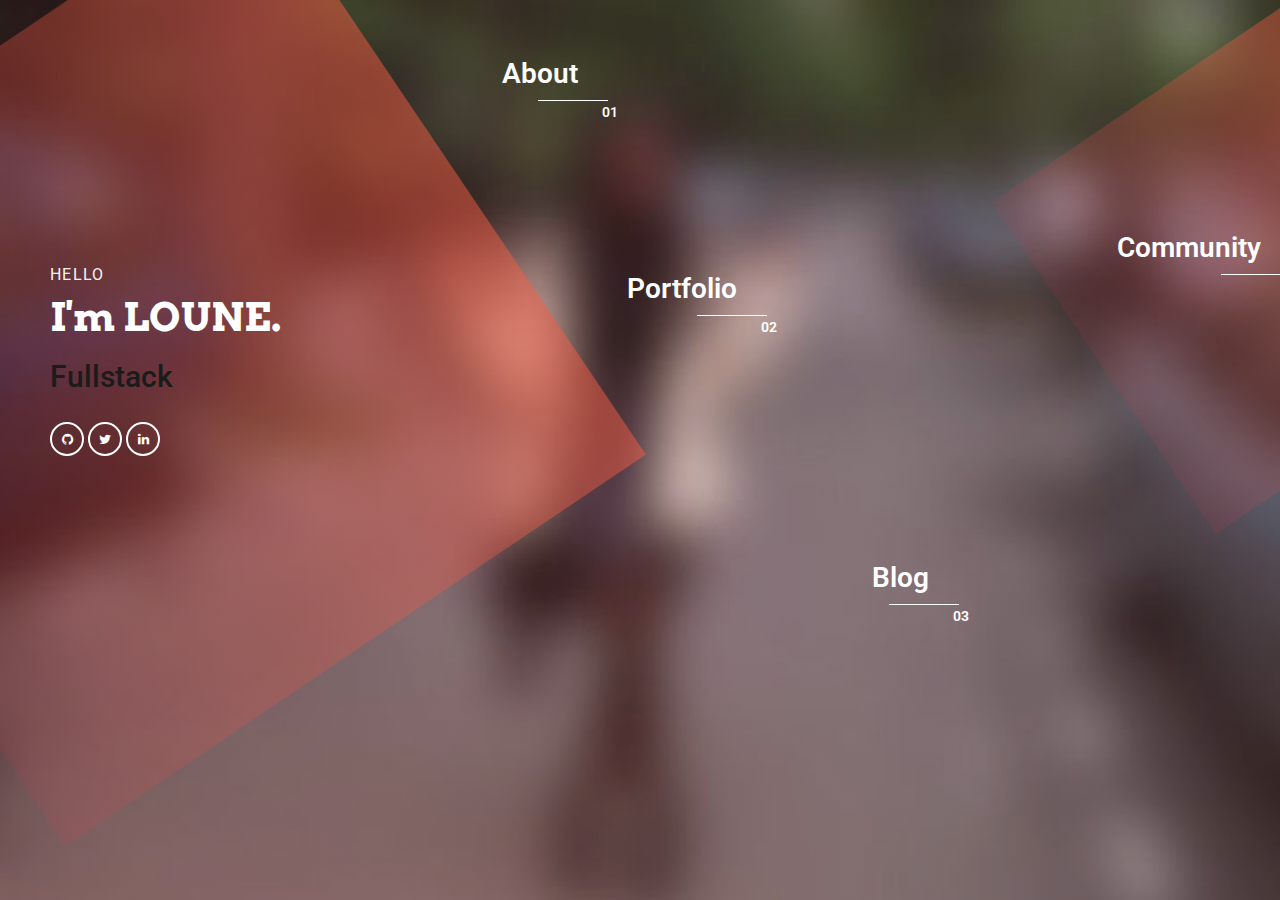
==== commit f875756c: "add community page" ====
--- a/index.html
+++ b/index.html
@@ -54,7 +54,7 @@
           <li class="blog menu-item">
             Blog <span class="tv-menu-link-line">Blog</span>
           </li>
-
+          <li class="contact menu-item">Community <span class="tv-menu-link-line">Community</span></li>
           <li id="close" class="menu-item"><i class="ti-close"></i></li>
         </ul>
       </div>
@@ -117,6 +117,11 @@
                     <h2 class="blog menu-item">Blog</h2>
                   </div>
                 </div>
+                <div class="contact-block  tv-menu-block">
+                    <div class="contact-block-container">
+                        <h2 class="contact menu-item">Community</h2>
+                    </div>
+                </div>
           </div>
           <div class="content-blocks about">
             <section id="about" class="content">
@@ -628,7 +633,67 @@
             </section>
           </div>
           <!----------------------End------------------------------------------>
-
+          <!----------------------Community------------------------------------------>
+          <div class="content-blocks contact">
+            <section class="content">
+                <div class="block-content">
+                    <div class="tv-section-heading">
+                        <h2>Community</h2>
+                        
+                    </div>
+                    <div class="row tv-offspace-top-50">
+                        <div class="col-md-4 col-sm-12 contact-left-block tv-offspace-small-bottom-20">
+                            <label class="tv-caption">Below are my three most active communities: </label>
+                            <div class="row tv-offspace-top-50"">
+                                <div class="col-md-12 media tv-expertise-media">
+                                    <div class="media-left">
+                                        <span class="ti-layout"></span>
+                                    </div>
+                                    <div class="media-body">
+                                        <h4 class="title"><a href="https://www.chingu.io/" target="_blank">Chingu</a></h4>    
+                                    </div>
+                                </div>
+                                
+                                <div class="col-md-12 media tv-expertise-media">
+                                    <div class="media-left">
+                                        <span class="ti-layout"></span>
+                                    </div>
+                                    <div class="media-body">
+                                        <h4 class="title"><a href="http://lwc.tech/" target="_blank">League of Women Coders</a></h4>    
+                                    </div>
+                                </div>
+                                <div class="col-md-12 media tv-expertise-media">
+                                    <div class="media-left">
+                                        <span class="ti-layout"></span>
+                                    </div>
+                                    <div class="media-body">
+                                        <h4 class="title"><a href="http://academy.mastermnd.io/" target="_blank">Mastermind</a></h4>    
+                                    </div>
+                                </div>
+                                
+                                </div>
+                        </div>
+                        <div class="col-md-7 offset-md-1 col-sm-12">
+                            <h2 class="tv-font-24 tv-font-weight-300 tv-alt-font tv-black-text"><span class="tv-font-weight-600"> Collaborate</span> with engineers globally</h2>
+                            
+                            <label class="tv-caption">Wanting to contribute a collaborative culture in tech, I run an inclusive Facebook community of <span class="tv-font-weight-600">over 900 women developers</span>, including those who are completely new to programming.</label>
+                            <div class="contact-wrapper">
+                                <p class="text-left tv-offspace-top-20">The most valuable thing I learned as net enthusiast is that there's a community for everyone. These support networks made programming accessible to me. I'm excited to pay it forward'.</p> 
+                              
+                                <p class="text-left tv-offspace-top-20"> freeCodeCamp Ladies' Lounge a supplemental branch of freeCodeCamp, created for women who will support each other.</p>
+                                <a
+                          class="btn "
+                          <a href="https://www.facebook.com/groups/fccladieslounge" target="_blank"
+                          >Go to freeCodeCamp Ladies' Lounge</a
+                        >
+                            </div>
+                            </div>
+                        </div>
+                    </div>
+                </div>
+            </section>
+        </div>
+        <!----------------------End------------------------------------------>
           <!----------------------Popup------------------------------------------>
           <div class="content-blocks popup">
             <div id="close-pop" class="close-popup">
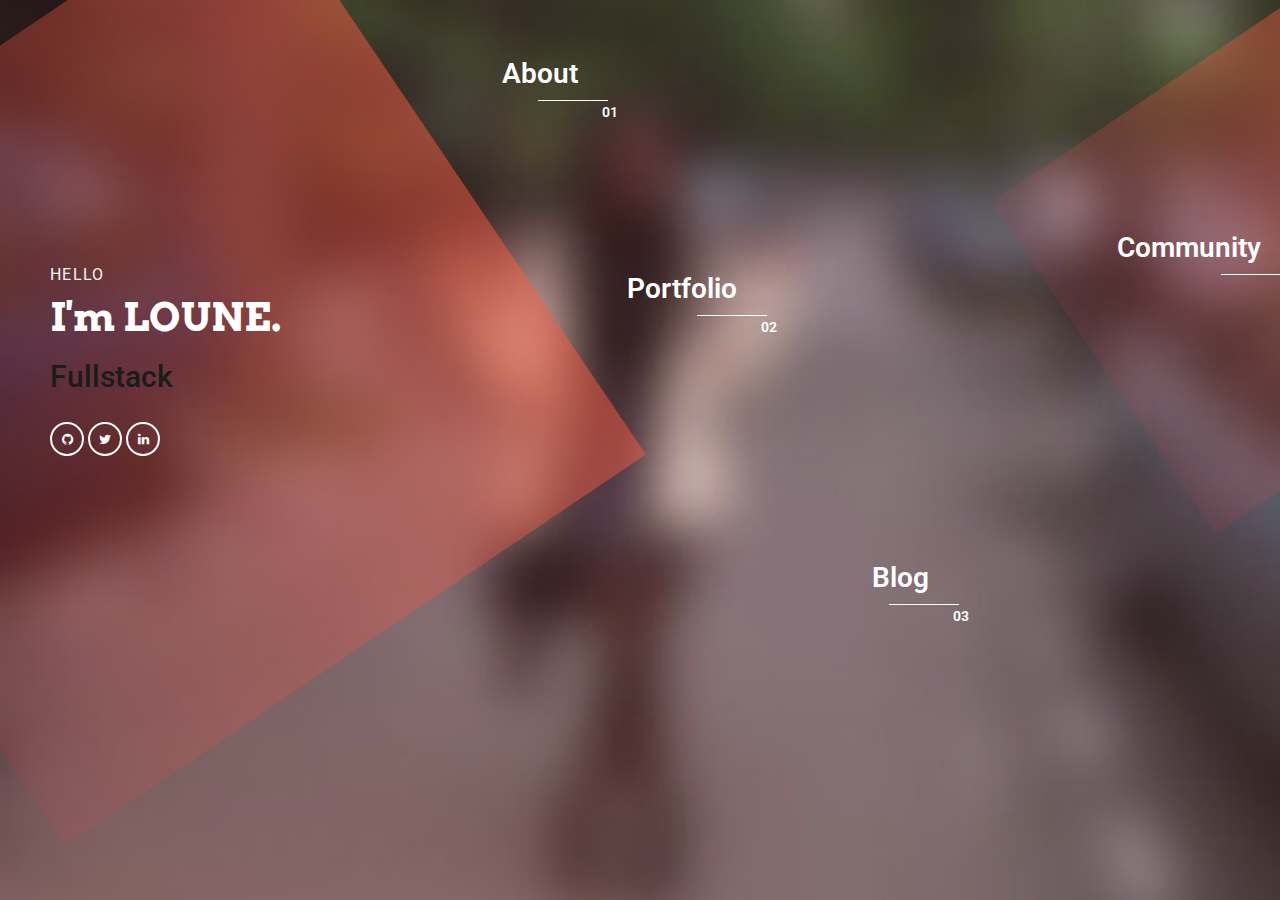
==== commit e0e239e0: "update community page" ====
--- a/index.html
+++ b/index.html
@@ -141,7 +141,7 @@
                     with my family, watching cartoons and binging on Ben and
                     Jerry's ice cream. But the world's ending aside, I look
                     forward to a future anchored in building products that solve
-                    everyday problems for the not-quite-average consumer.
+                    everyday problems for individual consumer.
                   </p>
 
                   <div class="tv-about-details-info-list row">
@@ -166,7 +166,7 @@
                     <div class="media-body">
                       <h4 class="title">UI/UX Design &amp; Research</h4>
                       <p class="sec-p">
-                        Primary research directly with end users to understand their needs and behaviors. Observe users' interactions with app at each iteration.
+                        Primary research directly with end users to understand their needs and behaviors. User and usability testing.
                       </p>
                     </div>
                   </div>
@@ -177,7 +177,7 @@
                     <div class="media-body">
                       <h4 class="title">Web Development</h4>
                       <p class="sec-p">
-                        Front end development in Vanilla JavaScript, CSS or leveraging libraries like React, Redux, Material UI. 
+                        Front end development in Vanilla JavaScript, CSS or leveraging libraries like React, Redux, Material UI. Backend in Nodejs or Rails.
                       </p>
                     </div>
                   </div>
@@ -188,7 +188,7 @@
                     <div class="media-body">
                       <h4 class="title">Wireframing &amp; Prototyping</h4>
                       <p class="sec-p">
-                        Initial wireframing on paper pencil or with tools like  Balsamiq.
+                        Initial wireframing on paper or with tools like  Balsamiq.
                         Create clickable, interactive prototypes using Adobe XD.
                       </p>
                     </div>
@@ -200,36 +200,36 @@
                     <div class="media-body">
                       <h4 class="title">Project Management</h4>
                       <p class="sec-p">
-                        Work in cross-cultural and cross-disciplinary teams, including with technical and non-technical professionals.
+                          Project experience with agile development using both Kanban and Scrum / Sprints frameworks. 
                       </p>
                     </div>
-                  </div>
-                  <!-- <div class="col-md-6 media tv-expertise-media">
+                    
+                  </div>
+                  <div class="col-md-6 media tv-expertise-media">
+                    <div class="media-left"> 
+                        <span class="ti-lock"></span>
+                    </div>
+                    <div class="media-body">
+                      <h4 class="title">Technical Writing & Community</h4>
+                      <p class="sec-p">
+                        Technical blogger (6,000 subscribers) focused on simplifying difficult topics for beginners. Occasional volunteer tutor in JavaScript.
+                      </p>
+                    </div>
+                  </div>
+                
+                  <div class="col-md-6 media tv-expertise-media">
                     <div class="media-left">
-                      <span class="ti-lock"></span>
+                      <span class="ti-stats-up"></span>
                     </div>
                     <div class="media-body">
                       <h4 class="title">Community Building</h4>
                       <p class="sec-p">
-                        Lorem ipsum dolor sit amet, consectetur adipisicing
-                        elit, sed do eiusmod tempor incididunt ut labore
+                        Manage online community of 9,000+ developers to promote member engagement. Offer technical support and resources.
                       </p>
                     </div>
-                  </div> -->
-                  <!-- <div class="col-md-6 media tv-expertise-media">
-                    <div class="media-left"> -->
-                      <!-- <span class="ti-stats-up"></span> -->
-                    <!-- </div> -->
-                    <!-- <div class="media-body">
-                      <h4 class="title">Wireframing &amp; Prototyping</h4>
-                      <p class="sec-p">
-                        Initial wireframing on paper pencil or with tools like  Balsamiq.
-                        Create clickable, interactive prototypes using Adobe XD.
-                      </p>
-                    </div> -->
-                  <!-- </div> -->
-                </div>
-              </div>
+                  </div>   
+              </div>
+            </div>
               <div class="block-content">
                 <div class="tv-section-heading">
                   <h2>My Experiences</h2>
@@ -338,6 +338,11 @@
                   <div class="item btn-hire testimonials">
                     <blockquote>
                       Winning at Scrabble
+                    </blockquote>
+                  </div>
+                  <div class="item btn-hire testimonials">
+                    <blockquote>
+                      Entertaining my nieces
                     </blockquote>
                   </div>
                 </div>
@@ -678,7 +683,7 @@
                             
                             <label class="tv-caption">Wanting to contribute a collaborative culture in tech, I run an inclusive Facebook community of <span class="tv-font-weight-600">over 900 women developers</span>, including those who are completely new to programming.</label>
                             <div class="contact-wrapper">
-                                <p class="text-left tv-offspace-top-20">The most valuable thing I learned as net enthusiast is that there's a community for everyone. These support networks made programming accessible to me. I'm excited to pay it forward'.</p> 
+                                <p class="text-left tv-offspace-top-20">On the internet, there's a community for everyone. These support networks made programming accessible to me. I'm excited to pay it forward.</p> 
                               
                                 <p class="text-left tv-offspace-top-20"> freeCodeCamp Ladies' Lounge a supplemental branch of freeCodeCamp, created for women who will support each other.</p>
                                 <a
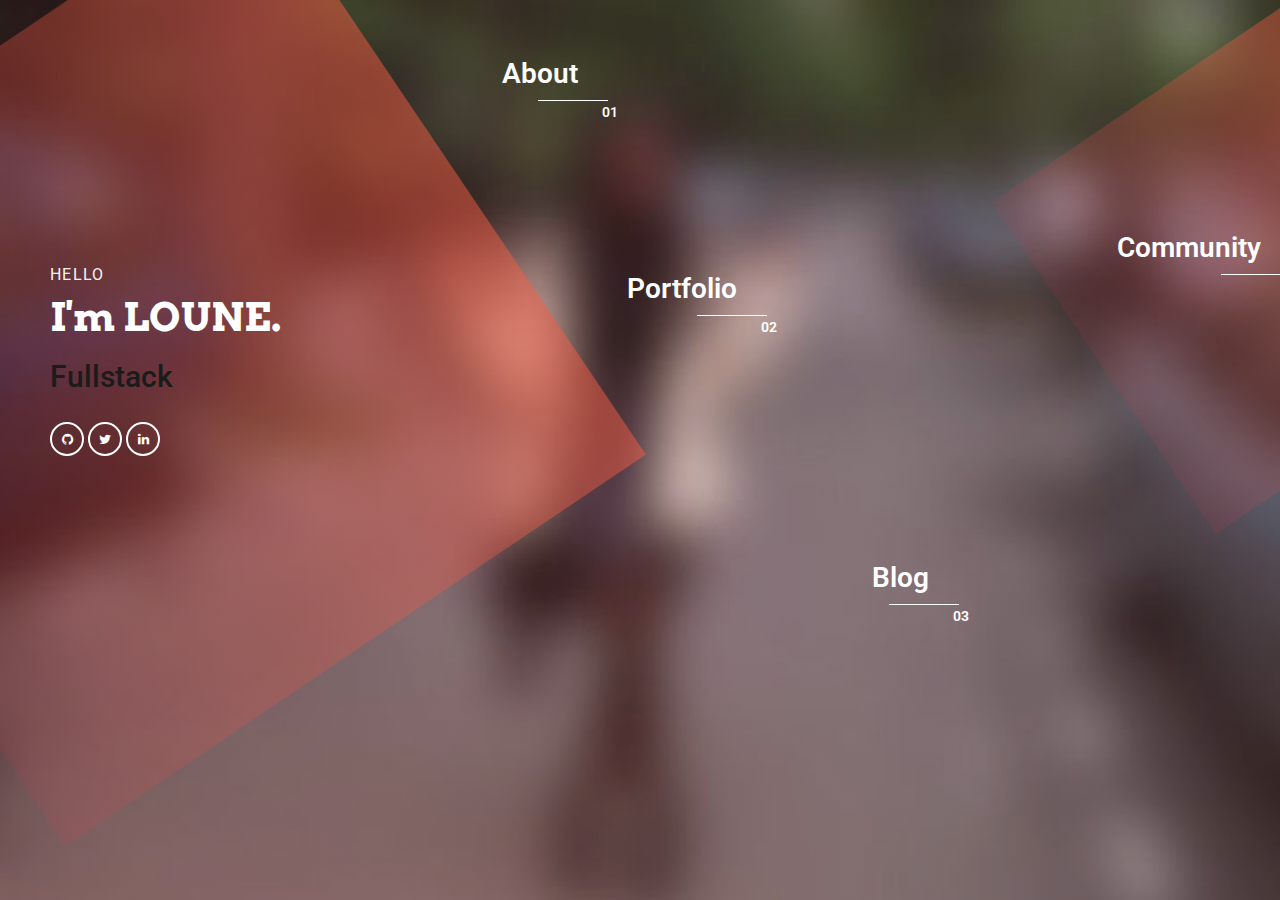
==== commit 5f5c4912: "remove disclaimer" ====
--- a/index.html
+++ b/index.html
@@ -147,7 +147,7 @@
                   <div class="tv-about-details-info-list row">
                     <div class="col-sm-6">
                       <span>Interest : </span> full-time, apprenticeship,
-                      freelance
+                      contract
                     </div>
                   </div>
                   <a href="https://drive.google.com/file/d/10_o2QBxjQ-9GS_CBAbNPNhFpAycazuOn/view?usp=sharing" target="_blank" class="btn btn-download" download="Loune resume">Download Resume</a>
@@ -257,7 +257,7 @@
                         <div class="tv-sep-line"></div>
                         <div class="tv-history-content">
                           <h4>
-                            Software Engineering Immersive – Fullstack</h4>
+                            Flatiron School Software Engineering Immersive – Fullstack</h4>
                           <p>
                             An intensive training program designed to equip New Yorkers with the skills necessary to launch careers in web development. This program includes three months of intensive, full-time on-campus training, including classes/lectures, individual, pair and group programming projects, code challenges, presentations and more.
                           </p>
@@ -363,7 +363,7 @@
                       <button class="active" data-group="all">all</button>
                       <button data-group="javascript">JavaScript</button>
                       <button data-filter=".rails" data-group="rails">Ruby on Rails</button>
-                      <button data-group="print">Snippets</button>
+                      <button data-group="print">Frontend Snippets</button>
                       <button data-group="branding">Algorithms</button>
                       
                     </div>
@@ -568,7 +568,7 @@
                       <div class="post-title text-center">
                         <a class="" <a href="https://dev.to/jasterix" target="_blank"
                         <!-- tv-open-popup-page -->
-                          ><h2>Jasterix Online</h2></a
+                          <h2>Jasterix Online</h2></a
                         >
                         <p class="post-info">
                           <!-- <span class="post-author"
@@ -683,9 +683,10 @@
                             
                             <label class="tv-caption">Wanting to contribute a collaborative culture in tech, I run an inclusive Facebook community of <span class="tv-font-weight-600">over 900 women developers</span>, including those who are completely new to programming.</label>
                             <div class="contact-wrapper">
-                                <p class="text-left tv-offspace-top-20">On the internet, there's a community for everyone. These support networks made programming accessible to me. I'm excited to pay it forward.</p> 
+                                <p class="text-left tv-offspace-top-20"> freeCodeCamp Ladies' Lounge is a supplemental branch of freeCodeCamp, created for women who will support each other.</p>
+                                <p class="text-left tv-offspace-top-20">On the internet, there's a community for everyone. The support networks I joined made programming accessible to me. I'm excited to pay it forward through freeCodeCamp Ladies' Lounge.</p> 
                               
-                                <p class="text-left tv-offspace-top-20"> freeCodeCamp Ladies' Lounge a supplemental branch of freeCodeCamp, created for women who will support each other.</p>
+                                
                                 <a
                           class="btn "
                           <a href="https://www.facebook.com/groups/fccladieslounge" target="_blank"
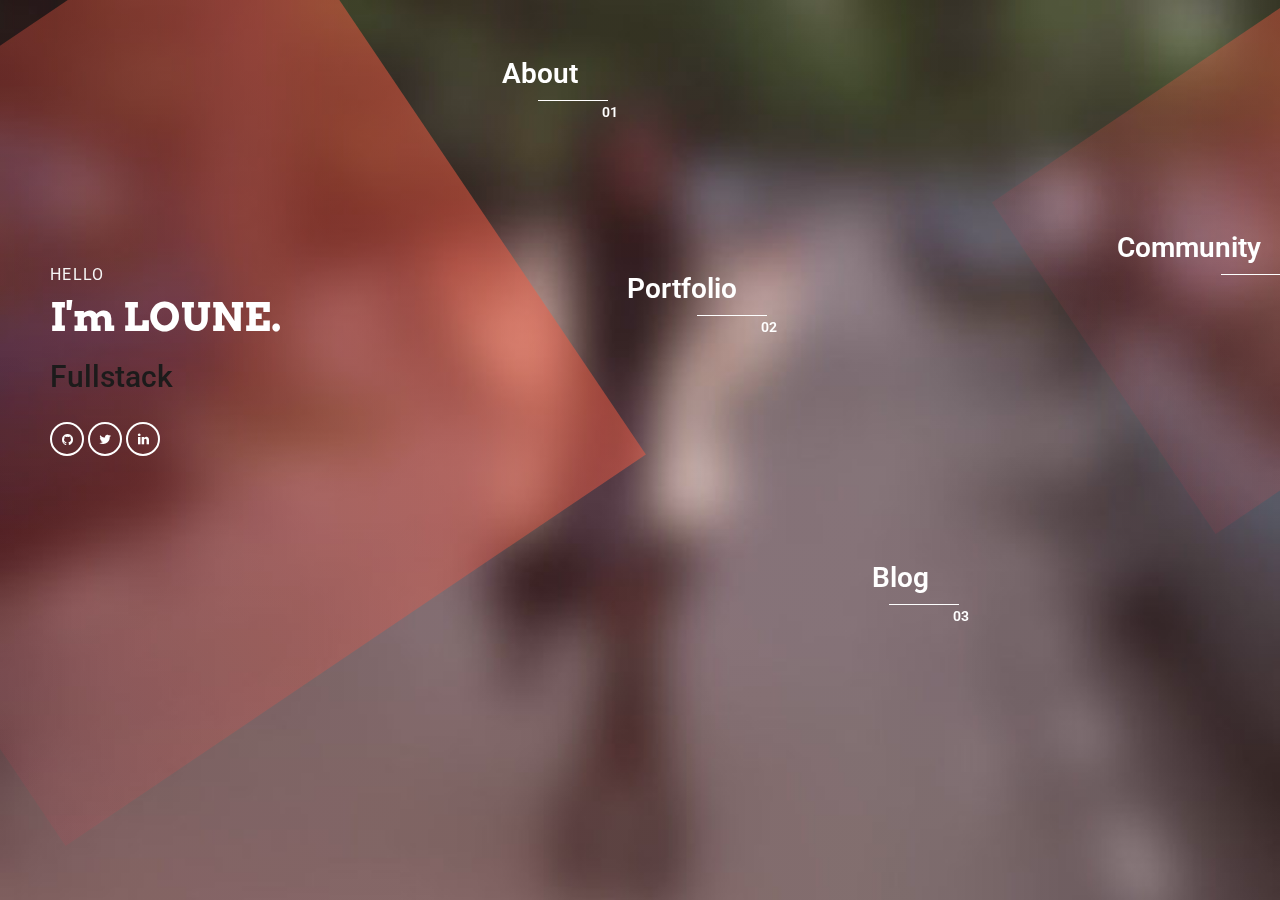
==== commit 38ad9bef: "add codepen snippet" ====
--- a/index.html
+++ b/index.html
@@ -362,9 +362,9 @@
                       <label>Filters:</label>
                       <button class="active" data-group="all">all</button>
                       <button data-group="javascript">JavaScript</button>
-                      <button data-filter=".rails" data-group="rails">Ruby on Rails</button>
-                      <button data-group="print">Frontend Snippets</button>
-                      <button data-group="branding">Algorithms</button>
+                      <button data-group="rails">Ruby on Rails</button>
+                      <button data-group="snippet">Frontend Snippets</button>
+                      <button data-group="algo">Algorithms</button>
                       
                     </div>
                   </div>
@@ -451,8 +451,22 @@
                     </div>
                     <div
                       class="item print picture-item col-lg-4 col-md-6 col-sm-12 tv-grid-gutter-10"
-                      data-groups='["print"]'
-                    >
+                      data-groups='["snippet"]'
+                    >
+                    <a href="infinite-scroll.html"
+                      class= "tv-single-portfolio tv-open-popup-page"
+                    >  
+                      <img src="http://api.adorable.io/avatars/8011023173711709" alt="" />
+                        <div class="content">
+                          <h4 class="title">Infinite Scroll</h4>
+                          <span class="cat">Frontend Snippet</span>
+                        </div>
+                      </a>
+                    </div>
+                    <!-- <div
+                      class="item print picture-item col-lg-4 col-md-6 col-sm-12 tv-grid-gutter-10"
+                      data-groups='["snippet"]'
+                    > -->
                      <!--   <a
                         href="single-project.html"
                         class="tv-single-portfolio tv-open-popup-page"
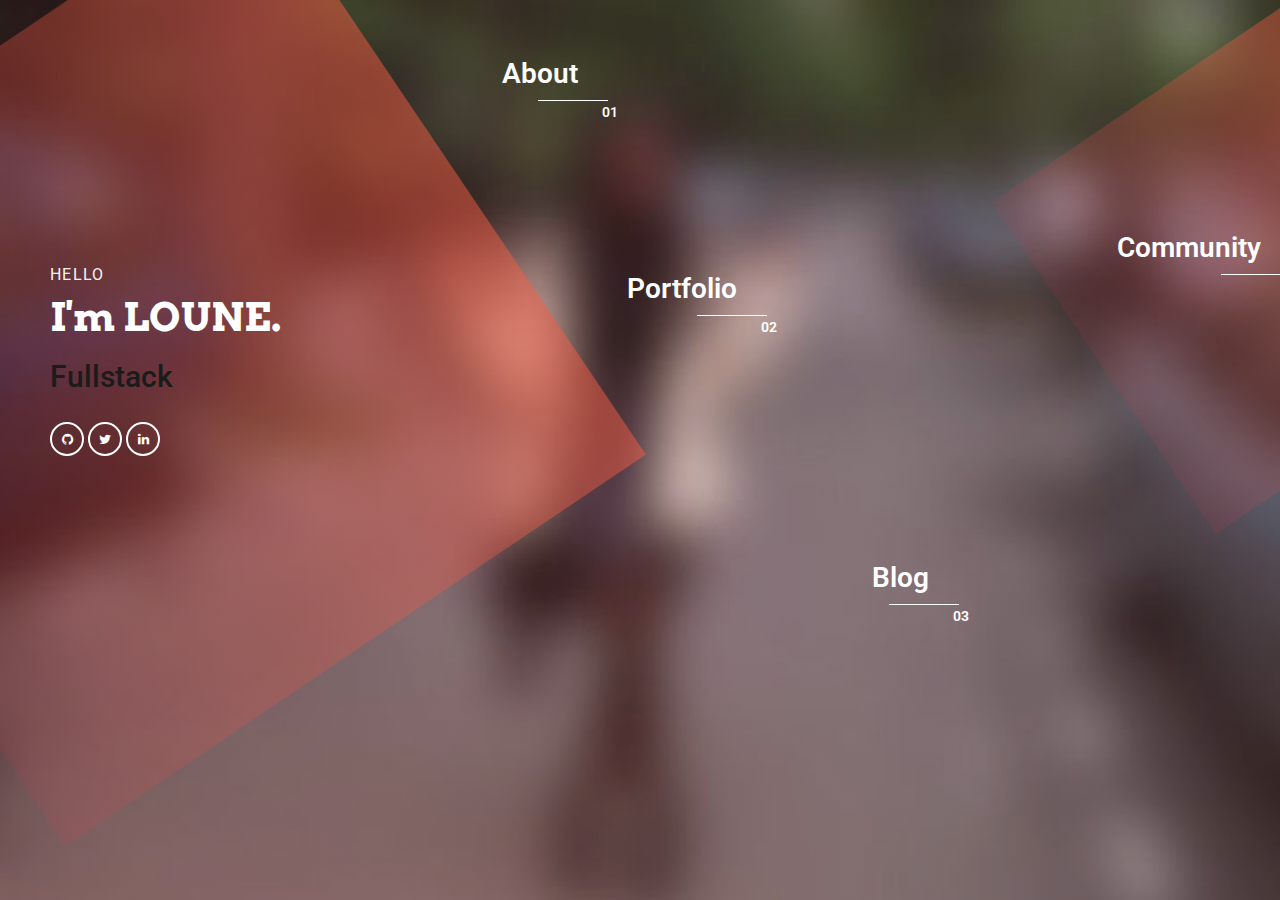
==== commit 2fb03d07: "add placeholders" ====
--- a/index.html
+++ b/index.html
@@ -247,7 +247,7 @@
                         <p>
                             Build overall data strategy.​ with senior management to understand technical and business needs. Proposed solutions to the Chairman, COO, and Directors. Evaluated 10+ products, before activating IT, Compliance and executives to improve data stack.
                         </p>
-                        <p>
+                        <p>¡
                             Collaborate across groups.​ Meet stakeholders across Cowen to source ideas and opportunities for future process improvements.
                         </p>
                       </div>
